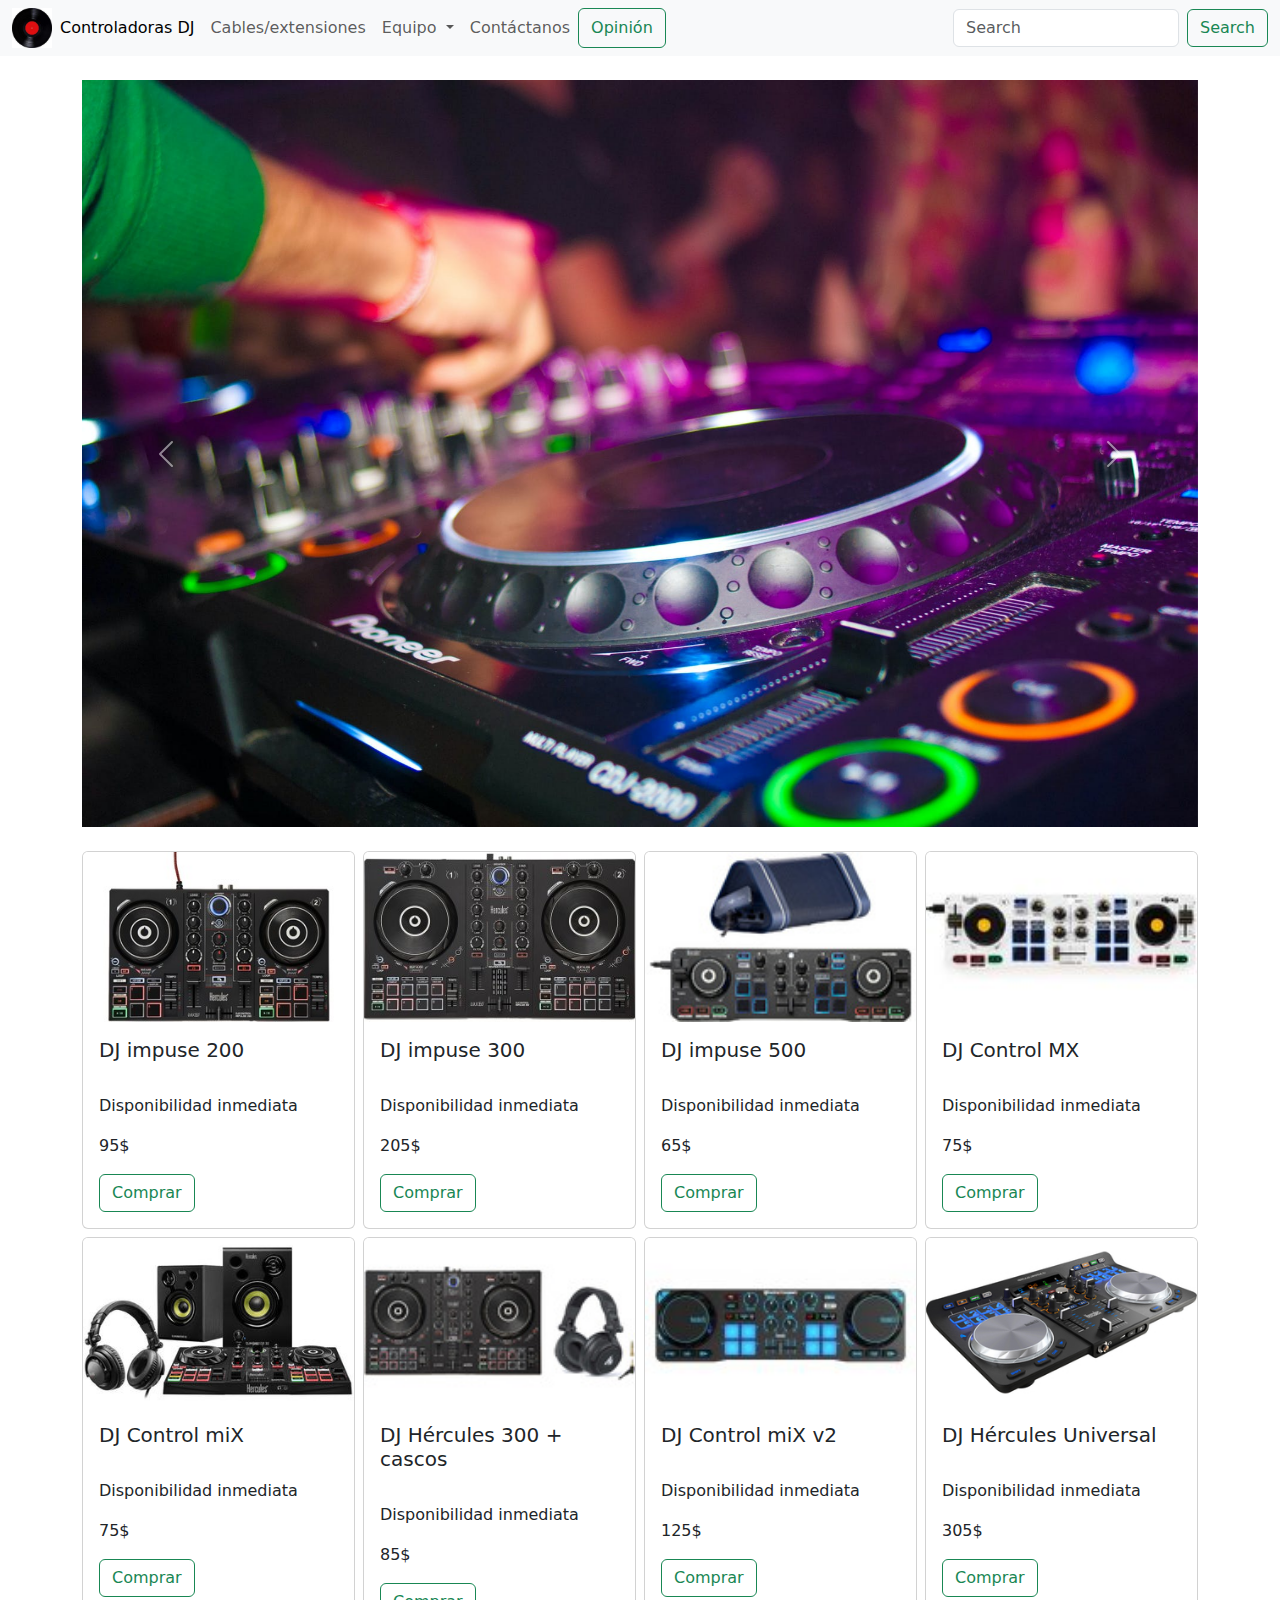
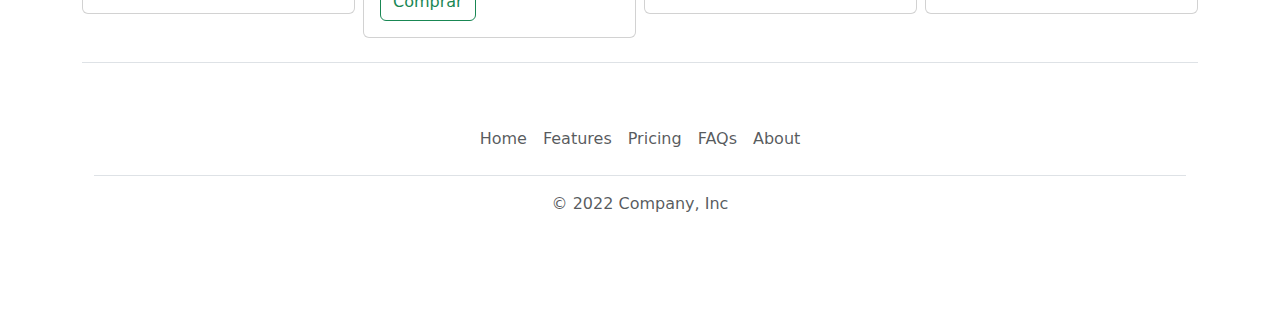
==== index.html @ 0e83900c "si" ====
<!DOCTYPE html>
<html lang="en">
<head>
    <meta charset="UTF-8">
    <meta http-equiv="X-UA-Compatible" content="IE=edge">
    <meta name="viewport" content="width=device-width, initial-scale=1.0">
    <title>Document</title>
    <link rel="stylesheet" type="text/css" href="./pagina/SCSS/estilo.css">
</head>
<body>
    
    <nav class="navbar navbar-expand-lg bg-body-tertiary">
        <div class="container-fluid">
            <img alt="Logo" width="40"  class="d-inline-block align-text-top" src="./pagina/img/disco.jpg">
          <button class="navbar-toggler" type="button" data-bs-toggle="collapse" data-bs-target="#navbarSupportedContent" aria-controls="navbarSupportedContent" aria-expanded="false" aria-label="Toggle navigation">
            <span class="navbar-toggler-icon"></span>
          </button>
          <div class="collapse navbar-collapse" id="navbarSupportedContent">
            <ul class="navbar-nav me-auto mb-2 mb-lg-0">
              <li class="nav-item">
                <a class="nav-link active" aria-current="page" href="#">Controladoras DJ</a>
              </li>
              <li class="nav-item">
                  <li class="nav-item">
                    <a class="nav-link" href="#">Cables/extensiones</a>
                    
                    <li class="nav-item dropdown">
                        <a class="nav-link dropdown-toggle" href="#" role="button" data-bs-toggle="dropdown" aria-expanded="false">
                    Equipo
                </a>
                <ul class="dropdown-menu">
                  <li><a class="dropdown-item" href="#">Sonido</a></li>
                  <li><a class="dropdown-item" href="#">Iluminación</a></li>
                  <li><a class="dropdown-item" href="#">Imagen</a></li>
                  <li><a class="dropdown-item" href="#">Soportes</a></li>

                  <li><hr class="dropdown-divider"></li>
                  <li><a class="dropdown-item" href="#">Material de estudio</a></li>
                </ul>
            </li>
        </li>
           <a class="nav-link" href="index2.html">Contáctanos</a>
         </li>
        

              <!-- Modal -->
              <button type="button" class="btn btn-outline-success" data-bs-toggle="modal" data-bs-target="#exampleModal" data-bs-whatever="@getbootstrap">Opinión</button>
            <div class="modal fade" id="exampleModal" tabindex="-1" aria-labelledby="exampleModalLabel" aria-hidden="true">
            <div class="modal-dialog">
                <div class="modal-content">
                <div class="modal-header">
                    <h1 class="modal-title fs-5" id="exampleModalLabel">Díganos</h1>
                    <button type="button" class="btn-close" data-bs-dismiss="modal" aria-label="Close"></button>
                </div>
                <div class="modal-body">
                    <form>
                    <div class="mb-3">
                        <label for="recipient-name" class="col-form-label">Correo electrónico</label>
                        <input type="text" class="form-control" id="recipient-name">
                    </div>
                    <div class="mb-3">
                        <label for="message-text" class="col-form-label">Mensaje</label>
                        <textarea class="form-control" id="message-text"></textarea>
                    </div>
                    </form>
                </div>
                <div class="modal-footer">
                    <button type="button" class="btn btn-secondary" data-bs-dismiss="modal">Cerrar</button>
                    <button type="button" class="btn btn-primary">Enviar Mensaje</button>
                </div>
                </div>
            </div>
            </div>
            </ul>
            
            <form class="d-flex" role="search">
              <input class="form-control me-2" type="search" placeholder="Search" aria-label="Search">
              <button class="btn btn-outline-success" type="submit">Search</button>
            </form>
          </div>
        </div>
      </nav>


      
      <br>
 
    <div class="container 2">
      <div id="carouselExample" class="carousel slide">
        <div class="carousel-inner">
          <div class="carousel-item active">
            <img src="./pagina/img/dj1.jpeg" class="d-block w-100" alt="...">
          </div>
          <div class="carousel-item  ">
            <img src="./pagina/img/dj2.jpg" class="d-block w-100" alt="...">
          </div>
       
        </div>
        <button class="carousel-control-prev" type="button" data-bs-target="#carouselExample" data-bs-slide="prev">
          <span class="carousel-control-prev-icon" aria-hidden="true"></span>
          <span class="visually-hidden">Previous</span>
        </button>
        <button class="carousel-control-next" type="button" data-bs-target="#carouselExample" data-bs-slide="next">
          <span class="carousel-control-next-icon" aria-hidden="true"></span>
          <span class="visually-hidden">Next</span>
        </button>
      </div>
    </div>


<br>

<div class="container 3">
      <div class="row row-cols-1 row-cols-md-4 g-2">
        <div class="col">
          <div class="card">
            <img src="./pagina/img/impulse 200.jpg" class="card-img-top" alt="...">
            <div class="card-body">            
              <h5 class="card-title">DJ impuse 200</h5>
              <br>
              <p class="card-text">Disponibilidad inmediata</p>
              <p class="card-cover">95$</p>
              <button class="btn btn-outline-success" type="submit">Comprar</button>
            </div>
          </div>
        </div>
        <div class="col">
          <div class="card">
            <img src="./pagina/img/impulse300_files/Hercules_DJ_Control_Impulse_300.jpg" class="card-img-top" alt="...">
            <div class="card-body">
                <h5 class="card-title">DJ impuse 300</h5>
                <br>
                <p class="card-text">Disponibilidad inmediata</p>
                <p class="card-cover">205$</p>
                <button class="btn btn-outline-success" type="submit">Comprar</button>
            </div>
          </div>
        </div>
        <div class="col">
          <div class="card">
            <img src="./pagina/img/impulse300_files/Hercules_DJ_Control_StarLight_+__WAE_Outdoor_04_Plus.jpg" class="card-img-top" alt="...">
            <div class="card-body">
                <h5 class="card-title">DJ impuse 500</h5>
                <br>
                <p class="card-text">Disponibilidad inmediata</p>
                <p class="card-cover">65$</p>           
                <button class="btn btn-outline-success" type="submit">Comprar</button>
            </div>
          </div>
        </div>
        <div class="col">
          <div class="card">
            <img src="./pagina/img/impulse300_files/Hercules_DJControl_MiX.jpg" class="card-img-top" alt="...">
            <div class="card-body">
              <h5 class="card-title">DJ Control MX</h5>
              <br>
              <p class="card-text">Disponibilidad inmediata</p>
              <p class="card-cover">75$</p>
              <button class="btn btn-outline-success" type="submit">Comprar</button>
            </div>
          </div>
        </div>
        <div class="col">
          <div class="card">
            <img src="./pagina/img/impulse300_files/Hercules_DJ_Learning_Kit.jpg" class="card-img-top" alt="...">
            <div class="card-body">
              <h5 class="card-title">DJ Control miX</h5>
              <br>
              <p class="card-text">Disponibilidad inmediata</p>
              <p class="card-cover">75$</p>
              <button class="btn btn-outline-success" type="submit">Comprar</button>
            </div>
          </div>
        </div>
        <div class="col">
          <div class="card">
            <img src="./pagina/img/impulse300_files/Hercules_DJControl_Inpulse_300_+_Maono_MH_601_DJ.jpg" class="card-img-top" alt="...">
            <div class="card-body">
              <h5 class="card-title">DJ Hércules 300 + cascos </h5>
              <br>
              <p class="card-text">Disponibilidad inmediata</p>
              <p class="card-cover">85$</p>
              <button class="btn btn-outline-success" type="submit">Comprar</button>
            </div>
          </div>
        </div>
        <div class="col">
          <div class="card">
            <img src="./pagina/img/impulse300_files/Hercules_DJControl_Compact_2.jpg" class="card-img-top" alt="...">
            <div class="card-body">
              <h5 class="card-title">DJ Control miX v2</h5>
              <br>
              <p class="card-text">Disponibilidad inmediata</p>
              <p class="card-cover">125$</p>
              <button class="btn btn-outline-success" type="submit">Comprar</button>
            </div>
          </div>
        </div>
        <div class="col">
          <div class="card">
            <img src="./pagina/img/impulse300_files/Hercules_Universal_DJ.jpg" class="card-img-top" alt="...">
            <div class="card-body">
              <h5 class="card-title">DJ Hércules Universal</h5>
              <br>
              <p class="card-text">Disponibilidad inmediata</p>
              <p class="card-cover">305$</p>
              <button class="btn btn-outline-success" type="submit">Comprar</button>
            </div>
          </div>
        </div>

    </div>

    <footer class="d-flex flex-wrap justify-content-between align-items-center py-3 my-4 border-top">
        <div class="container">
            <footer class="py-3 my-4">
              <ul class="nav justify-content-center border-bottom pb-3 mb-3">
                <li class="nav-item"><a href="#" class="nav-link px-2 text-muted">Home</a></li>
                <li class="nav-item"><a href="#" class="nav-link px-2 text-muted">Features</a></li>
                <li class="nav-item"><a href="#" class="nav-link px-2 text-muted">Pricing</a></li>
                <li class="nav-item"><a href="#" class="nav-link px-2 text-muted">FAQs</a></li>
                <li class="nav-item"><a href="#" class="nav-link px-2 text-muted">About</a></li>
              </ul>
              <p class="text-center text-muted">© 2022 Company, Inc</p>
            </footer>
          </div>
      </footer>


<script src="script.js"></script>
<script src="https://cdn.jsdelivr.net/npm/bootstrap@5.3.0-alpha1/dist/js/bootstrap.bundle.min.js" integrity="sha384-w76AqPfDkMBDXo30jS1Sgez6pr3x5MlQ1ZAGC+nuZB+EYdgRZgiwxhTBTkF7CXvN" crossorigin="anonymous"></script>
</body>
</html>
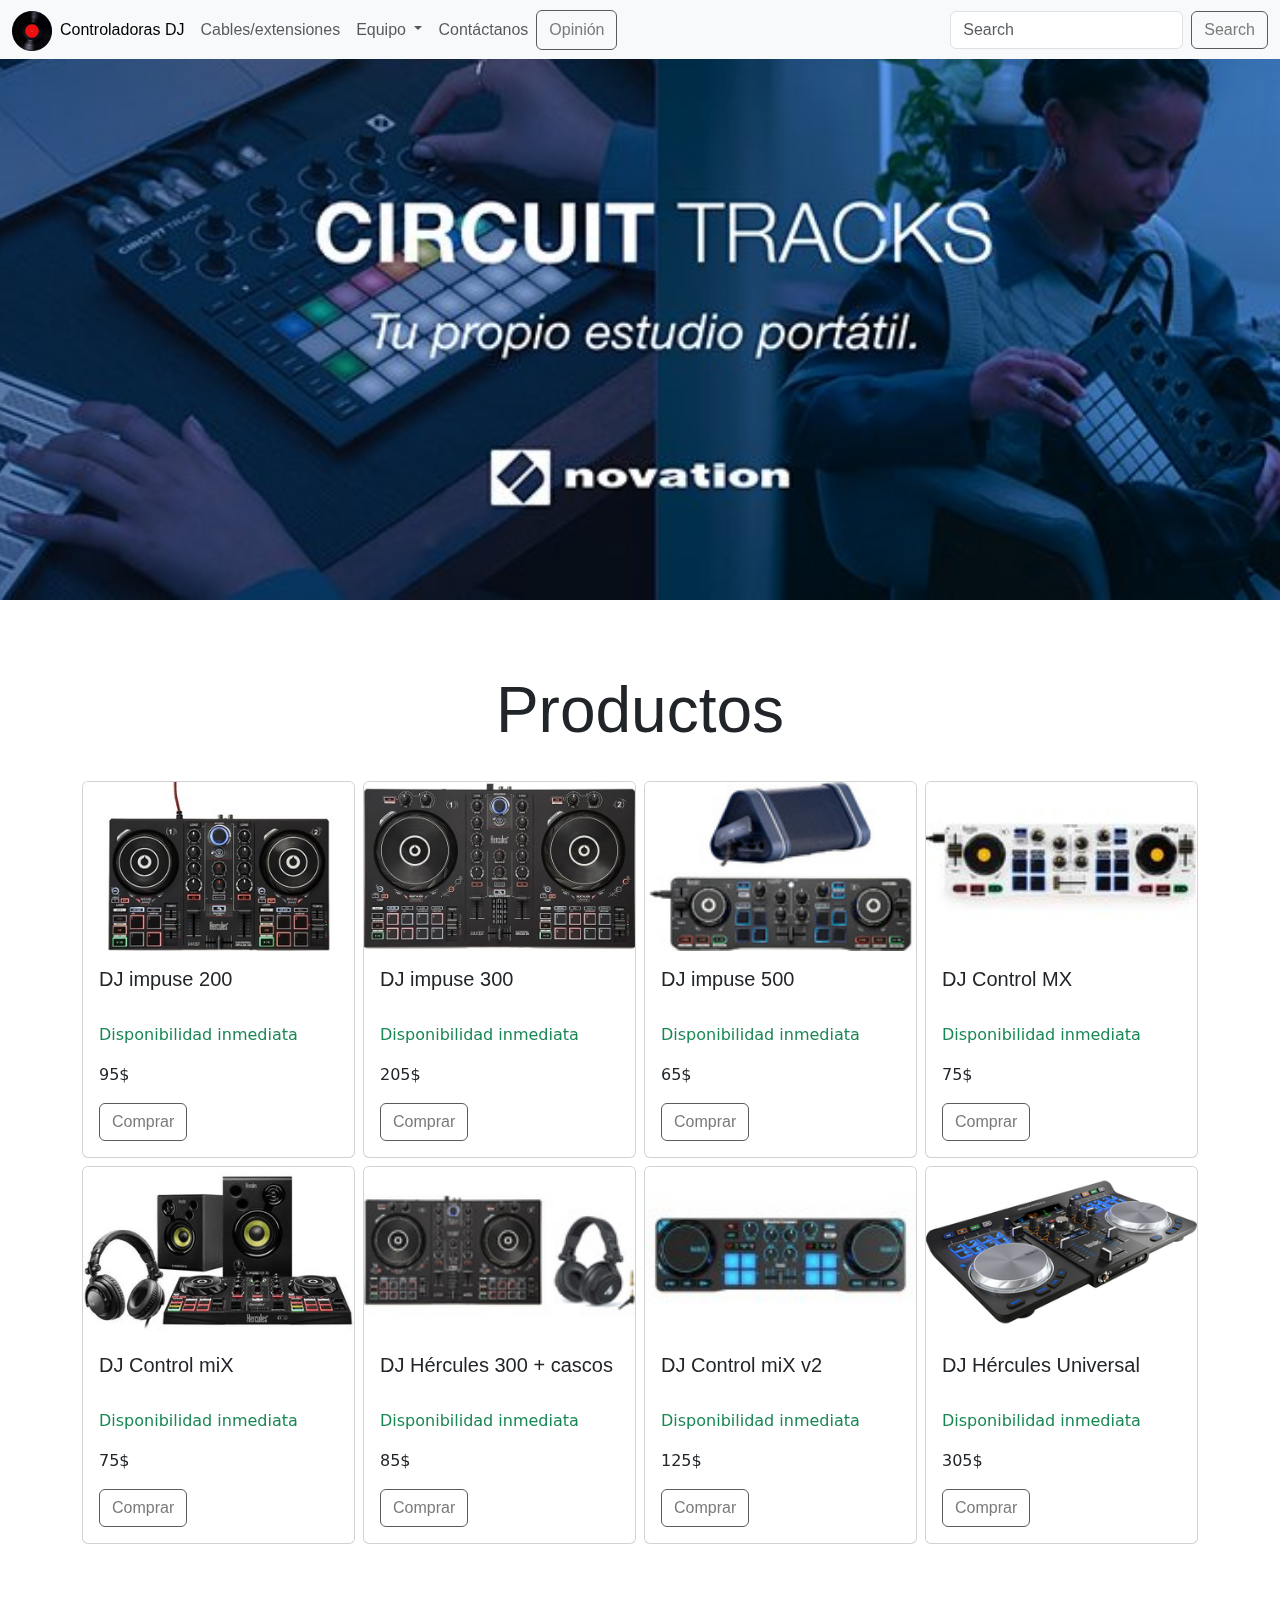
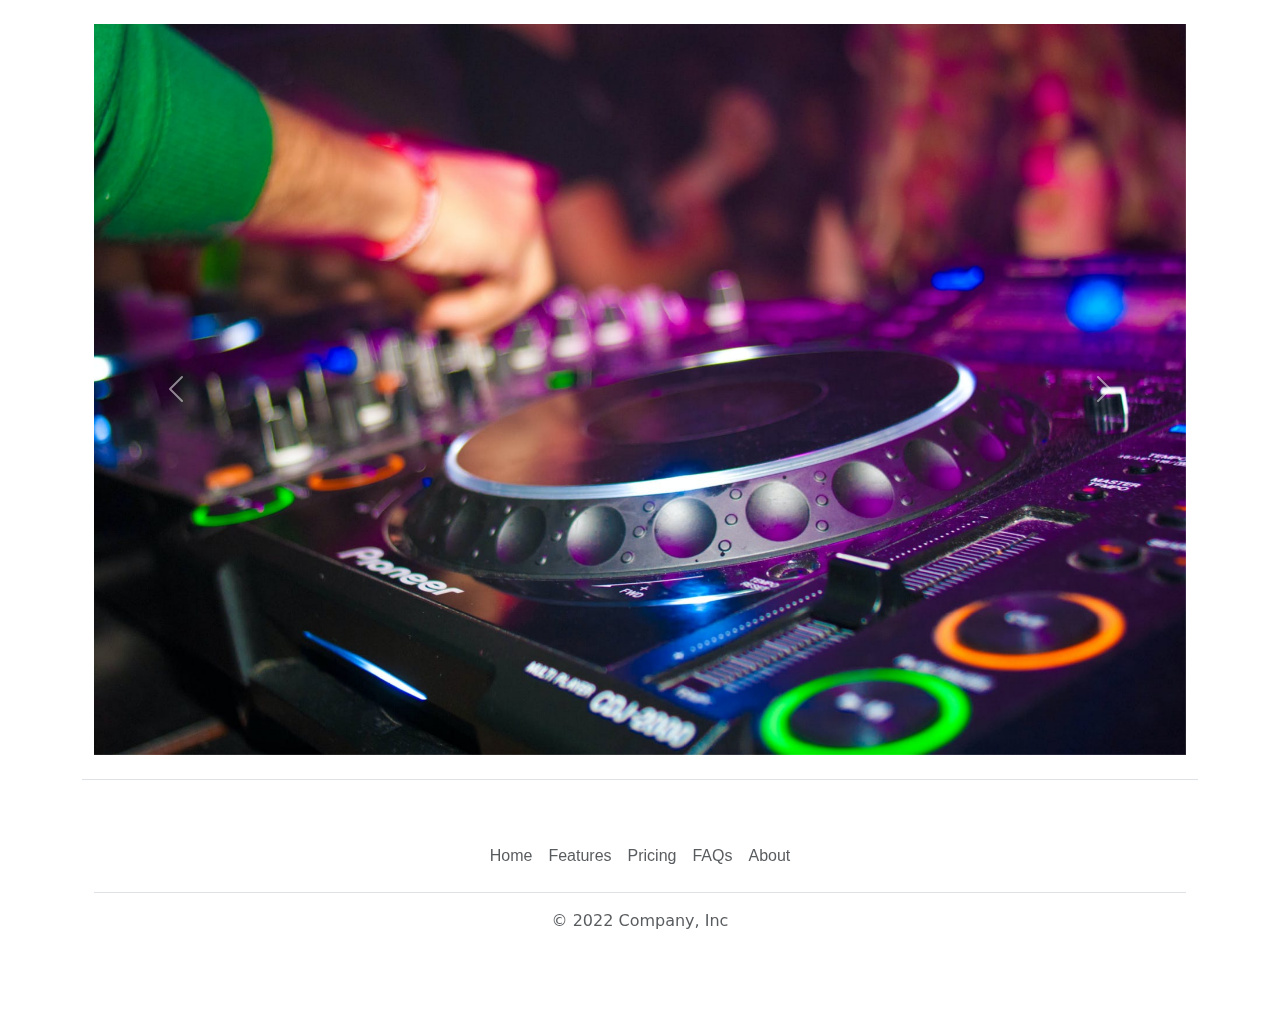
==== commit 5e041761: "nuevo" ====
--- a/index.html
+++ b/index.html
@@ -4,14 +4,17 @@
     <meta charset="UTF-8">
     <meta http-equiv="X-UA-Compatible" content="IE=edge">
     <meta name="viewport" content="width=device-width, initial-scale=1.0">
-    <title>Document</title>
+    <title>DJimenez</title>
     <link rel="stylesheet" type="text/css" href="./pagina/SCSS/estilo.css">
+    <link rel="icon"  type="image/x-icon"type="image/jpg" href="/pagina/img/disconuevo.png"/>
+ 
 </head>
 <body>
-    
-    <nav class="navbar navbar-expand-lg bg-body-tertiary">
+
+  <header>
+    <nav class="navbar navbar-expand-lg bg-body-tertiary" >
         <div class="container-fluid">
-            <img alt="Logo" width="40"  class="d-inline-block align-text-top" src="./pagina/img/disco.jpg">
+           <a href="index.html"><img alt="Logo" width="40"   class="d-inline-block align-text-top" src="./pagina/img/disco.jpg"></a> 
           <button class="navbar-toggler" type="button" data-bs-toggle="collapse" data-bs-target="#navbarSupportedContent" aria-controls="navbarSupportedContent" aria-expanded="false" aria-label="Toggle navigation">
             <span class="navbar-toggler-icon"></span>
           </button>
@@ -22,7 +25,7 @@
               </li>
               <li class="nav-item">
                   <li class="nav-item">
-                    <a class="nav-link" href="#">Cables/extensiones</a>
+                    <a class="nav-link" href="cables.html">Cables/extensiones</a>
                     
                     <li class="nav-item dropdown">
                         <a class="nav-link dropdown-toggle" href="#" role="button" data-bs-toggle="dropdown" aria-expanded="false">
@@ -65,8 +68,8 @@
                     </form>
                 </div>
                 <div class="modal-footer">
-                    <button type="button" class="btn btn-secondary" data-bs-dismiss="modal">Cerrar</button>
-                    <button type="button" class="btn btn-primary">Enviar Mensaje</button>
+                    <button type="button" class="btn btn-outline-success" data-bs-dismiss="modal">Cerrar</button>
+                    <button type="button" class="btn btn-outline-success">Enviar Mensaje</button>
                 </div>
                 </div>
             </div>
@@ -80,18 +83,128 @@
           </div>
         </div>
       </nav>
-
-
-      
+</header>
+
       <br>
  
+ 
+
+
+<br>
+
+<div class="container 3">
+  <h1 class="text-center py-4 display-3">Productos</h1>
+      <div class="row row-cols-1 row-cols-md-4 g-2">
+        <div class="col">
+          <div class="card">
+            <img src="./pagina/img/impulse 200.jpg" class="card-img-top" alt="...">
+            <div class="card-body">            
+              <h5 class="card-title">DJ impuse 200</h5>
+              <br>
+              <p class="card-text">Disponibilidad inmediata</p>
+              <p class="card-cover">95$</p>
+              <button class="btn btn-outline-success" type="submit">Comprar</button>
+            </div>
+          </div>
+        </div>
+        <div class="col">
+          <div class="card">
+            <img src="./pagina/img/impulse300_files/Hercules_DJ_Control_Impulse_300.jpg" class="card-img-top" alt="...">
+            <div class="card-body">
+                <h5 class="card-title">DJ impuse 300</h5>
+                <br>
+                <p class="card-text">Disponibilidad inmediata</p>
+                <p class="card-cover">205$</p>
+                <button class="btn btn-outline-success" type="submit">Comprar</button>
+            </div>
+          </div>
+        </div>
+        <div class="col">
+          <div class="card">
+            <img src="./pagina/img/impulse300_files/Hercules_DJ_Control_StarLight_+__WAE_Outdoor_04_Plus.jpg" class="card-img-top" alt="...">
+            <div class="card-body">
+                <h5 class="card-title">DJ impuse 500</h5>
+                <br>
+                <p class="card-text">Disponibilidad inmediata</p>
+                <p class="card-cover">65$</p>           
+                <button class="btn btn-outline-success" type="submit">Comprar</button>
+            </div>
+          </div>
+        </div>
+        <div class="col">
+          <div class="card">
+            <img src="./pagina/img/impulse300_files/Hercules_DJControl_MiX.jpg" class="card-img-top" alt="...">
+            <div class="card-body">
+              <h5 class="card-title">DJ Control MX</h5>
+              <br>
+              <p class="card-text">Disponibilidad inmediata</p>
+              <p class="card-cover">75$</p>
+              <button class="btn btn-outline-success" type="submit">Comprar</button>
+            </div>
+          </div>
+        </div>
+        <div class="col">
+          <div class="card">
+            <img src="./pagina/img/impulse300_files/Hercules_DJ_Learning_Kit.jpg" class="card-img-top" alt="...">
+            <div class="card-body">
+              <h5 class="card-title">DJ Control miX</h5>
+              <br>
+              <p class="card-text">Disponibilidad inmediata</p>
+              <p class="card-cover">75$</p>
+              <button class="btn btn-outline-success" type="submit">Comprar</button>
+            </div>
+          </div>
+        </div>
+        <div class="col">
+          <div class="card">
+            <img src="./pagina/img/impulse300_files/Hercules_DJControl_Inpulse_300_+_Maono_MH_601_DJ.jpg" class="card-img-top" alt="...">
+            <div class="card-body">
+              <h5 class="card-title">DJ Hércules 300 + cascos </h5>
+              <br>
+              <p class="card-text">Disponibilidad inmediata</p>
+              <p class="card-cover">85$</p>
+              <button class="btn btn-outline-success" type="submit">Comprar</button>
+            </div>
+          </div>
+        </div>
+        <div class="col">
+          <div class="card">
+            <img src="./pagina/img/impulse300_files/Hercules_DJControl_Compact_2.jpg" class="card-img-top" alt="...">
+            <div class="card-body">
+              <h5 class="card-title">DJ Control miX v2</h5>
+              <br>
+              <p class="card-text">Disponibilidad inmediata</p>
+              <p class="card-cover">125$</p>
+              <button class="btn btn-outline-success" type="submit">Comprar</button>
+            </div>
+          </div>
+        </div>
+        <div class="col">
+          <div class="card">
+            <img src="./pagina/img/impulse300_files/Hercules_Universal_DJ.jpg" class="card-img-top" alt="...">
+            <div class="card-body">
+              <h5 class="card-title">DJ Hércules Universal</h5>
+              <br>
+              <p class="card-text">Disponibilidad inmediata</p>
+              <p class="card-cover">305$</p>
+              <button class="btn btn-outline-success" type="submit">Comprar</button>
+            </div>
+          </div>
+        </div>
+
+    </div>
+
+    <br>
+
     <div class="container 2">
-      <div id="carouselExample" class="carousel slide">
-        <div class="carousel-inner">
+      <h1 class="text-center py-4 display-3"></h1>
+     <!--  <h1 class="text-center py-3 display-5">Servicios</h1> -->
+      <div id="carouselExample" class="carousel slider">
+        <div class="carousel-inner" data-bs-interval="10000">
           <div class="carousel-item active">
             <img src="./pagina/img/dj1.jpeg" class="d-block w-100" alt="...">
           </div>
-          <div class="carousel-item  ">
+          <div class="carousel-item  " data-bs-interval="10000">
             <img src="./pagina/img/dj2.jpg" class="d-block w-100" alt="...">
           </div>
        
@@ -108,109 +221,7 @@
     </div>
 
 
-<br>
-
-<div class="container 3">
-      <div class="row row-cols-1 row-cols-md-4 g-2">
-        <div class="col">
-          <div class="card">
-            <img src="./pagina/img/impulse 200.jpg" class="card-img-top" alt="...">
-            <div class="card-body">            
-              <h5 class="card-title">DJ impuse 200</h5>
-              <br>
-              <p class="card-text">Disponibilidad inmediata</p>
-              <p class="card-cover">95$</p>
-              <button class="btn btn-outline-success" type="submit">Comprar</button>
-            </div>
-          </div>
-        </div>
-        <div class="col">
-          <div class="card">
-            <img src="./pagina/img/impulse300_files/Hercules_DJ_Control_Impulse_300.jpg" class="card-img-top" alt="...">
-            <div class="card-body">
-                <h5 class="card-title">DJ impuse 300</h5>
-                <br>
-                <p class="card-text">Disponibilidad inmediata</p>
-                <p class="card-cover">205$</p>
-                <button class="btn btn-outline-success" type="submit">Comprar</button>
-            </div>
-          </div>
-        </div>
-        <div class="col">
-          <div class="card">
-            <img src="./pagina/img/impulse300_files/Hercules_DJ_Control_StarLight_+__WAE_Outdoor_04_Plus.jpg" class="card-img-top" alt="...">
-            <div class="card-body">
-                <h5 class="card-title">DJ impuse 500</h5>
-                <br>
-                <p class="card-text">Disponibilidad inmediata</p>
-                <p class="card-cover">65$</p>           
-                <button class="btn btn-outline-success" type="submit">Comprar</button>
-            </div>
-          </div>
-        </div>
-        <div class="col">
-          <div class="card">
-            <img src="./pagina/img/impulse300_files/Hercules_DJControl_MiX.jpg" class="card-img-top" alt="...">
-            <div class="card-body">
-              <h5 class="card-title">DJ Control MX</h5>
-              <br>
-              <p class="card-text">Disponibilidad inmediata</p>
-              <p class="card-cover">75$</p>
-              <button class="btn btn-outline-success" type="submit">Comprar</button>
-            </div>
-          </div>
-        </div>
-        <div class="col">
-          <div class="card">
-            <img src="./pagina/img/impulse300_files/Hercules_DJ_Learning_Kit.jpg" class="card-img-top" alt="...">
-            <div class="card-body">
-              <h5 class="card-title">DJ Control miX</h5>
-              <br>
-              <p class="card-text">Disponibilidad inmediata</p>
-              <p class="card-cover">75$</p>
-              <button class="btn btn-outline-success" type="submit">Comprar</button>
-            </div>
-          </div>
-        </div>
-        <div class="col">
-          <div class="card">
-            <img src="./pagina/img/impulse300_files/Hercules_DJControl_Inpulse_300_+_Maono_MH_601_DJ.jpg" class="card-img-top" alt="...">
-            <div class="card-body">
-              <h5 class="card-title">DJ Hércules 300 + cascos </h5>
-              <br>
-              <p class="card-text">Disponibilidad inmediata</p>
-              <p class="card-cover">85$</p>
-              <button class="btn btn-outline-success" type="submit">Comprar</button>
-            </div>
-          </div>
-        </div>
-        <div class="col">
-          <div class="card">
-            <img src="./pagina/img/impulse300_files/Hercules_DJControl_Compact_2.jpg" class="card-img-top" alt="...">
-            <div class="card-body">
-              <h5 class="card-title">DJ Control miX v2</h5>
-              <br>
-              <p class="card-text">Disponibilidad inmediata</p>
-              <p class="card-cover">125$</p>
-              <button class="btn btn-outline-success" type="submit">Comprar</button>
-            </div>
-          </div>
-        </div>
-        <div class="col">
-          <div class="card">
-            <img src="./pagina/img/impulse300_files/Hercules_Universal_DJ.jpg" class="card-img-top" alt="...">
-            <div class="card-body">
-              <h5 class="card-title">DJ Hércules Universal</h5>
-              <br>
-              <p class="card-text">Disponibilidad inmediata</p>
-              <p class="card-cover">305$</p>
-              <button class="btn btn-outline-success" type="submit">Comprar</button>
-            </div>
-          </div>
-        </div>
-
-    </div>
-
+    
     <footer class="d-flex flex-wrap justify-content-between align-items-center py-3 my-4 border-top">
         <div class="container">
             <footer class="py-3 my-4">
@@ -228,6 +239,8 @@
 
 
 <script src="script.js"></script>
+<script src="carusel.js"></script>
+
 <script src="https://cdn.jsdelivr.net/npm/bootstrap@5.3.0-alpha1/dist/js/bootstrap.bundle.min.js" integrity="sha384-w76AqPfDkMBDXo30jS1Sgez6pr3x5MlQ1ZAGC+nuZB+EYdgRZgiwxhTBTkF7CXvN" crossorigin="anonymous"></script>
 </body>
 </html>